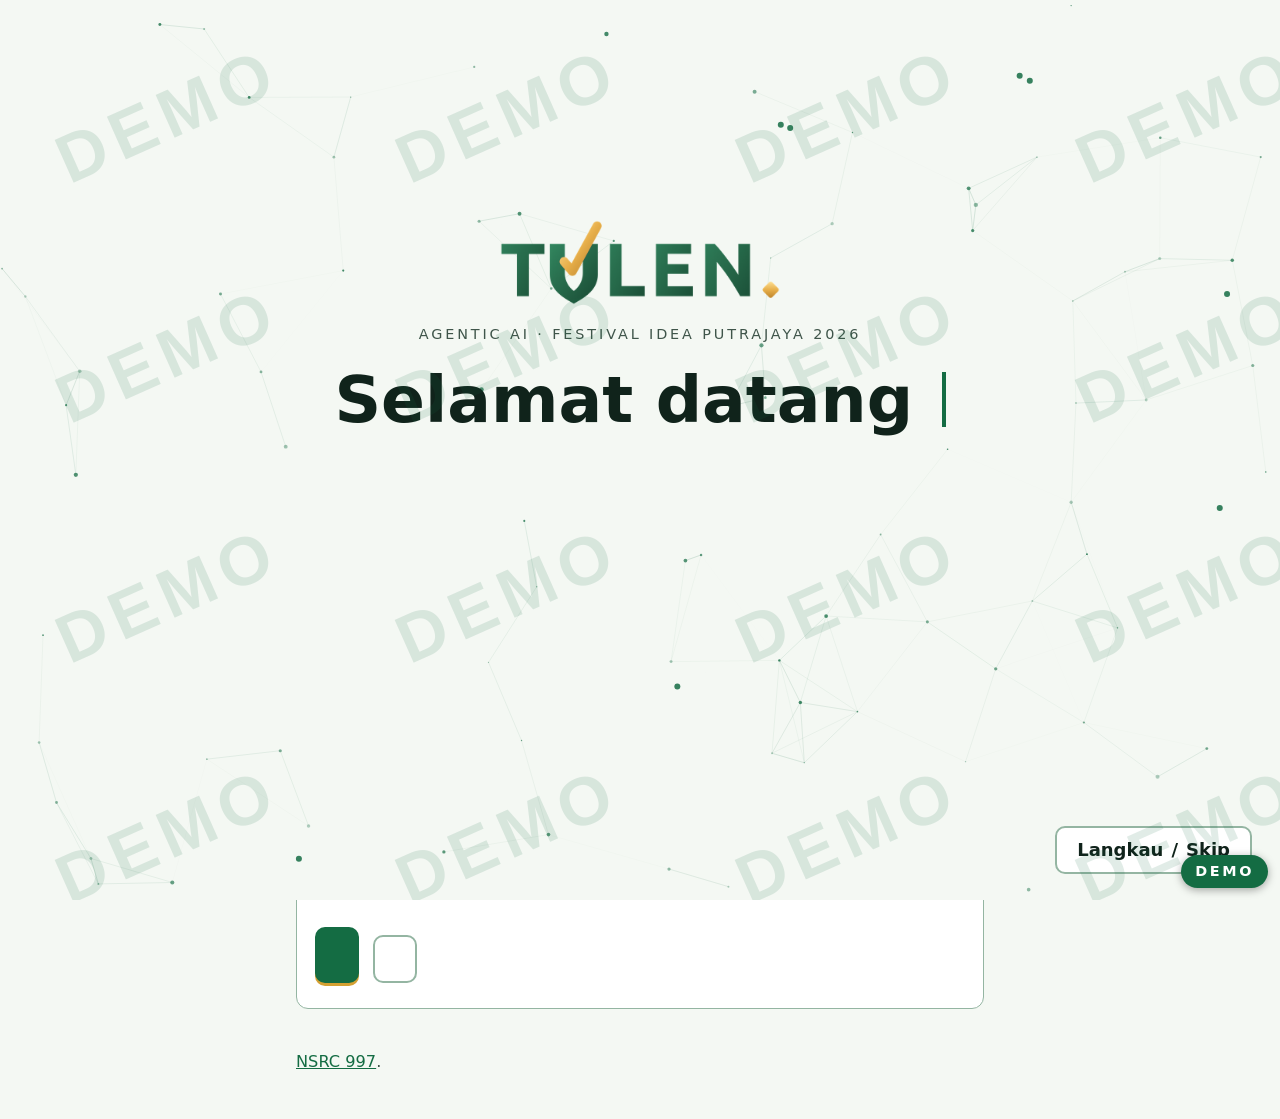
==== frontend/index.html @ 7fedaf33 "Change the theme to green and gold Deep green for actions and the phone header, gold as trim and hig" ====
<!DOCTYPE html>
<html lang="ms" data-theme="light">
<head>
  <meta charset="UTF-8" />
  <meta name="viewport" content="width=device-width, initial-scale=1.0" />
  <title>Tulen</title>
  <meta name="description" content="Tampal surat, SMS atau WhatsApp yang merisaukan. Tulen cari tanda penipuan dan tunjuk apa yang perlu dibuat, dalam BM, English, 中文 atau தமிழ்." />
  <meta name="theme-color" content="#146c43" />
  <link rel="manifest" href="manifest.webmanifest" />
  <meta property="og:type" content="website" />
  <meta property="og:site_name" content="Tulen" />
  <meta property="og:title" content="Tulen: semak surat dan mesej, kesan penipuan" />
  <meta property="og:description" content="Tampal surat, SMS atau WhatsApp yang merisaukan. Tulen cari tanda penipuan dan tunjuk apa yang perlu dibuat, dalam BM, English, 中文 atau தமிழ்." />
  <meta property="og:image" content="https://lkaixian.github.io/faham/assets/img/og-image.png" />
  <meta property="og:image:width" content="1200" />
  <meta property="og:image:height" content="630" />
  <meta property="og:image:alt" content="Logo Tulen: tulen atau tipu, semak dulu" />
  <meta property="og:url" content="https://lkaixian.github.io/faham/" />
  <meta name="twitter:card" content="summary_large_image" />
  <meta name="twitter:title" content="Tulen: semak surat dan mesej, kesan penipuan" />
  <meta name="twitter:description" content="Tampal surat, SMS atau WhatsApp yang merisaukan. Tulen cari tanda penipuan dan tunjuk apa yang perlu dibuat, dalam BM, English, 中文 atau தமிழ்." />
  <meta name="twitter:image" content="https://lkaixian.github.io/faham/assets/img/og-image.png" />
  <link rel="icon" href="assets/img/favicon-32.png" type="image/png" sizes="32x32" />
  <link rel="icon" href="assets/img/favicon-48.png" type="image/png" sizes="48x48" />
  <link rel="icon" href="assets/img/favicon-256.png" type="image/png" sizes="256x256" />
  <link rel="apple-touch-icon" href="assets/img/apple-touch-icon.png" />
  <link rel="preload" href="assets/fonts/ubuntu-latin-400.woff2" as="font" type="font/woff2" crossorigin />
  <link rel="preload" href="assets/fonts/ubuntu-latin-700.woff2" as="font" type="font/woff2" crossorigin />
  <link rel="stylesheet" href="assets/css/fonts.css?v=2a12f096" />
  <link rel="stylesheet" href="assets/css/styles.css?v=50ddfaed" />
</head>
<body>
  <div id="intro" role="dialog" aria-modal="true" aria-label="Tulen">
    <canvas id="neural" aria-hidden="true"></canvas>
    <div class="intro-inner">
      <img class="logo logo-l" src="assets/img/tulen-wordmark-light.png" alt="Tulen logo" width="280" height="85" />
      <img class="logo logo-d" src="assets/img/tulen-wordmark-dark.png" alt="Tulen logo" width="280" height="85" />
      <div class="intro-kicker">Agentic AI · Festival Idea Putrajaya 2026</div>
      <h1 class="intro-title" aria-live="polite"><span id="typed"></span><span class="caret" aria-hidden="true"></span></h1>
      <p class="intro-sub" id="introSub"><b>Tulen atau tipu? Semak dulu.</b><br /><span lang="en">Is this letter or message genuine? Check it, see the evidence, and know what to do next.</span></p>
      <div class="intro-boot" id="boot" aria-hidden="true"></div>
      <div class="intro-actions" id="introActions">
        <button class="btn btn-primary btn-big" id="enterBtn" type="button"><span lang="ms">Masuk</span> / <span lang="en">Enter</span></button>
      </div>
    </div>
    <button class="btn btn-quiet skip-link" id="skipIntro" type="button"><span lang="ms">Langkau</span> / <span lang="en">Skip</span></button>
  </div>
  <a class="skip" href="#main" data-i18n="skip"></a>

  <header class="top">
    <div class="wrap bar">
      <a class="brand" href="#check"><img class="logo logo-l" src="assets/img/tulen-wordmark-light.png" alt="Tulen logo" width="132" height="40" /><img class="logo logo-d" src="assets/img/tulen-wordmark-dark.png" alt="Tulen logo" width="132" height="40" /></a>
      <button class="menu-btn" id="menuBtn" type="button" aria-expanded="false" aria-controls="menuSheet"><svg viewBox="0 0 24 24" aria-hidden="true"><path d="M4 7h16M4 12h16M4 17h16"/></svg><span data-i18n="menu_btn"></span></button>
      <div class="ctrls">
        <div class="chips uilang" id="uiChips" role="group" data-i18n-aria="ui_lang"></div>
        <div class="tools">
          <button class="btn btn-quiet" id="seniorBtn" type="button" aria-pressed="false">
            <svg viewBox="0 0 24 24" aria-hidden="true"><path d="M5 19 10 5h2l5 14M7 14h8M19 8v6m-3-3h6"/></svg>
            <span id="seniorLbl"></span>
          </button>
          <button class="btn btn-quiet" id="themeBtn" type="button" aria-pressed="false">
            <svg viewBox="0 0 24 24" aria-hidden="true"><path d="M21 13A9 9 0 1 1 11 3a7 7 0 0 0 10 10z"/></svg>
            <span id="themeLbl"></span>
          </button>
          <button class="btn btn-quiet" id="voiceBtn" type="button" aria-pressed="true">
            <svg viewBox="0 0 24 24" aria-hidden="true"><path d="M11 5 6 9H2v6h4l5 4V5z"/><path d="M15.5 8.5a5 5 0 0 1 0 7M19 5a10 10 0 0 1 0 14"/></svg>
            <span id="voiceLbl"></span>
          </button>
        </div>
      </div>
      <span class="mode" id="mode" role="status"></span>
    </div>
    <nav class="wrap" data-i18n-aria="nav_label">
      <a href="#check"><svg viewBox="0 0 24 24" aria-hidden="true"><circle cx="11" cy="11" r="6.5"/><path d="m16 16 4.5 4.5M8.5 11l2 2 3.5-4"/></svg><span data-i18n="nav_check"></span></a>
      <a href="#practice"><svg viewBox="0 0 24 24" aria-hidden="true"><circle cx="12" cy="12" r="8"/><circle cx="12" cy="12" r="4"/><path d="M12 12h.01"/></svg><span data-i18n="nav_practice"></span></a>
      <a href="#dictionary"><svg viewBox="0 0 24 24" aria-hidden="true"><path d="M5 4.5h10a3 3 0 0 1 3 3V20H8a3 3 0 0 1-3-3z"/><path d="M5 17a3 3 0 0 1 3-3h10"/></svg><span data-i18n="nav_dict"></span></a>
      <a href="#family"><svg viewBox="0 0 24 24" aria-hidden="true"><circle cx="9" cy="8" r="3"/><circle cx="17" cy="9.5" r="2.3"/><path d="M3.5 19c.4-3.2 2.6-5 5.5-5s5.1 1.8 5.5 5M15 14.3c2.7-.4 4.9 1 5.5 4"/></svg><span data-i18n="nav_family"></span></a>
      <a href="#call"><svg viewBox="0 0 24 24" aria-hidden="true"><path d="M6.5 4h3l1.5 4-2 1.3a11 11 0 0 0 5.7 5.7l1.3-2 4 1.5v3a2 2 0 0 1-2.2 2A15.5 15.5 0 0 1 4.5 6.2 2 2 0 0 1 6.5 4z"/></svg><span data-i18n="nav_call"></span></a>
      <a href="#connect"><svg viewBox="0 0 24 24" aria-hidden="true"><path d="M10 14a4 4 0 0 0 5.7 0l3-3a4 4 0 0 0-5.7-5.7l-1 1M14 10a4 4 0 0 0-5.7 0l-3 3a4 4 0 0 0 5.7 5.7l1-1"/></svg><span data-i18n="nav_connect"></span></a>
      <a href="#about"><svg viewBox="0 0 24 24" aria-hidden="true"><path d="M12 3 5 6v5.5c0 4.2 2.8 7.4 7 9 4.2-1.6 7-4.8 7-9V6z"/><path d="M12 11v4.5M12 8h.01"/></svg><span data-i18n="nav_about"></span></a>
      <button class="btn paid-btn" id="paidBtn" type="button" data-i18n="pd_btn"></button>
    </nav>
  </header>
  <div class="paid-strip-wrap"><button class="paid-strip" id="paidStrip" type="button"><svg viewBox="0 0 24 24" aria-hidden="true"><path d="M12 3 2.5 20h19z"/><path d="M12 10v4.5M12 17.5h.01"/></svg><span data-i18n="menu_paid_strip"></span></button></div>

  <main class="wrap" id="main" tabindex="-1">

    <!-- ===== CHECK ===== -->
    <section class="view" id="view-check">
      <div id="checker">
        <div class="senior-banner" id="seniorBanner" role="group"><p id="seniorMsg"></p><button class="btn btn-secondary" id="seniorBannerBtn" type="button"></button></div>
        <div class="hero">
          <h1 tabindex="-1" data-i18n="c_h1"></h1>
          <p class="lead" data-i18n="c_lead"></p>
        </div>

        <div class="note warn" id="offlineNote" hidden><b data-i18n="off_b"></b> <span data-i18n="off_t"></span></div>

        <ol class="hint" id="hint">
          <li data-i18n="hint1"></li>
          <li data-i18n="hint2"></li>
          <li data-i18n="hint3"></li>
        </ol>

        <form id="form" class="card" novalidate>
          <label for="pasteBox" data-i18n="f_paste"></label>
          <textarea id="pasteBox" rows="7" maxlength="20000" aria-describedby="vhint cnt" data-i18n-ph="f_ph"></textarea>
          <button class="btn btn-secondary mic" id="micBtn" type="button" aria-pressed="false"><svg viewBox="0 0 24 24" aria-hidden="true"><rect x="9" y="3" width="6" height="11" rx="3"/><path d="M5 11a7 7 0 0 0 14 0M12 18v3"/></svg><span></span></button>
          <div class="meta"><span class="vh" id="vhint" role="status"></span><span class="cnt" id="cnt"></span></div>
          <p class="muted priv"><span data-i18n="f_priv"></span> <a href="#about" data-i18n="f_priv_a"></a></p>

          <!-- UPLOAD_START -->
          <span class="label" id="upLbl" data-i18n="f_file"></span>
          <div class="drop" id="drop" role="group" aria-labelledby="upLbl">
            <div class="upbtns">
              <button class="btn btn-secondary" id="chooseBtn" type="button"><svg viewBox="0 0 24 24" aria-hidden="true"><path d="M12 16V4m0 0-4 4m4-4 4 4M4 15v5h16v-5"/></svg><span data-i18n="u_choose"></span></button>
              <button class="btn btn-secondary photo-btn" id="photoBtn" type="button"><svg viewBox="0 0 24 24" aria-hidden="true"><path d="M4 8h3l2-3h6l2 3h3v12H4z"/><circle cx="12" cy="13" r="3.5"/></svg><span data-i18n="u_photo"></span></button>
            </div>
            <p class="muted dropnote" data-i18n="u_drop"></p>
            <p class="muted" id="upTypes"></p>
            <p class="muted" data-i18n="u_file_note"></p>
            <label class="tick"><input type="checkbox" id="viaChat" /><span data-i18n="u_chat"></span></label>
            <input type="file" id="fileBox" multiple hidden />
            <input type="file" id="photoBox" accept="image/*" capture="environment" hidden />
          </div>
          <ul class="files" id="fileList"></ul>
          <!-- UPLOAD_END -->

          <details class="ex" id="exBox">
          <summary data-i18n="ex_sum"></summary>
          <div class="row2">
            <div>
              <span class="label" id="langLbl" data-i18n="f_explain"></span>
              <div class="chips" id="langChips" role="group" aria-labelledby="langLbl"></div>
              <p class="muted" id="detectNote" role="status"></p>
            </div>
            <div>
              <label for="postBox" data-i18n="f_post"></label>
              <input type="text" id="postBox" inputmode="numeric" pattern="[0-9]{1,5}" maxlength="5" autocomplete="postal-code" />
            </div>
          </div>
          <span class="label" data-i18n="ex_h"></span>
          <p class="muted" data-i18n="ex_note"></p>
          <div class="examples" id="examples"></div>
          </details>

          <div class="consent" id="consentBlock" hidden>
            <label class="tick"><input type="checkbox" id="consentBox" /><span data-i18n="consent_t"></span></label>
            <details class="more">
              <summary data-i18n="priv_sum"></summary>
              <p data-i18n="priv_p"></p>
            </details>
          </div>

          <div class="errbox">
            <p class="err" id="formErr" role="alert"></p>
            <button class="btn btn-secondary" id="retryBtn" type="button" hidden data-i18n="btn_retry"></button>
          </div>
          <button class="btn btn-primary btn-big" id="checkBtn" type="submit" data-i18n="btn_check"></button>
          <button class="btn btn-quiet" id="clearInput" type="button" data-i18n="btn_clear"></button>
        </form>

        <div class="busy" id="busy" hidden>
          <p id="busyTxt" role="status"></p>
          <ol class="stages" id="stages" aria-hidden="true"></ol>
          <div class="prog" id="prog" hidden>
            <div class="bar-track" id="progBar" role="progressbar" aria-valuemin="0" aria-valuemax="100" aria-valuenow="0" aria-labelledby="busyTxt"><i id="progFill"></i></div>
            <p class="prog-pct" id="progPct" aria-hidden="true">0%</p>
            <ol class="prog-steps" id="progSteps"></ol>
          </div>
        </div>

      </div>

      <!-- result -->
      <div id="result" hidden></div>
    </section>

    <!-- ===== PRACTICE ===== -->
    <section class="view" id="view-practice" hidden>
      <h1 tabindex="-1" data-i18n="p_h1"></h1>
      <p class="lead" data-i18n="p_lead"></p>
      <div class="card">
        <p class="muted" id="pCount" role="status"></p>
        <div class="sms" id="pCard" lang="ms"></div>
        <div class="choices" id="pChoices">
          <button class="btn btn-secondary btn-big" type="button" data-a="legit" data-i18n="p_real"></button>
          <button class="btn btn-secondary btn-big" type="button" data-a="scam" data-i18n="p_scam"></button>
        </div>
        <div id="pFeedback" aria-live="polite"></div>
      </div>
      <div class="card">
        <p><b id="pScore">0 / 0</b> <span data-i18n="p_round"></span></p>
        <button class="btn btn-quiet" id="pRestart" type="button" data-i18n="p_new"></button>
      </div>
    </section>

    <!-- ===== DICTIONARY ===== -->
    <section class="view" id="view-dictionary" hidden>
      <h1 tabindex="-1" data-i18n="d_h1"></h1>
      <p class="lead" data-i18n="d_lead"></p>
      <div class="card">
        <h2 class="h3"><span data-i18n="d_level"></span> <span id="lvlName"></span></h2>
        <div class="bar-track" aria-hidden="true"><i id="lvlBar"></i></div>
        <p class="muted" id="lvlNext"></p>
        <p class="muted" data-i18n="d_earn"></p>
      </div>
      <label for="glossSearch" data-i18n="d_search"></label>
      <input type="search" id="glossSearch" data-i18n-ph="d_ph" />
      <p class="muted" id="glossCount" role="status"></p>
      <div id="glossGrid" class="gloss"></div>
    </section>

    <!-- ===== FAMILY ===== -->
    <section class="view" id="view-family" hidden>
      <h1 tabindex="-1" data-i18n="fa_h1"></h1>
      <p class="lead" data-i18n="fa_lead"></p>
      <div class="note"><b data-i18n="fa_note_b"></b> <span data-i18n="fa_note"></span></div>
      <div class="card">
        <label for="fLetter" data-i18n="fa_letter"></label>
        <select id="fLetter"></select>
        <label for="fLang" data-i18n="fa_lang"></label>
        <select id="fLang"></select>
        <p class="muted" id="fNote"></p>
        <h2 class="h3" data-i18n="fa_msg_h"></h2>
        <div class="msg" id="fMsg" lang="ms"></div>
        <button class="btn btn-primary" id="fCopy" type="button"><span data-i18n="fa_copy"></span></button>
        <button class="btn btn-secondary speak" id="fSpeak" type="button"><svg viewBox="0 0 24 24" aria-hidden="true"><path d="M11 5 6 9H2v6h4l5 4V5z"/><path d="M15.5 8.5a5 5 0 0 1 0 7M19 5a10 10 0 0 1 0 14"/></svg><span></span></button>
        <p class="muted" id="fVnote" role="status"></p>
      </div>
    </section>

    <!-- ===== CALL ===== -->
    <section class="view" id="view-call" hidden>
      <h1 tabindex="-1" data-i18n="cl_h1"></h1>
      <p class="lead" data-i18n="cl_lead"></p>
      <div id="callBody"></div>
    </section>

    <!-- ===== CONNECT ===== -->
    <section class="view" id="view-connect" hidden>
      <h1 tabindex="-1" data-i18n="cn_h1"></h1>
      <p class="lead" data-i18n="cn_lead"></p>
      <div id="connectBody"></div>
    </section>

    <!-- ===== ABOUT ===== -->
    <section class="view" id="view-about" hidden>
      <h1 tabindex="-1" data-i18n="a_h1"></h1>
      <p class="note warn" id="aboutReview" hidden data-i18n="a_review"></p>

      <h2 data-i18n="a_do_h"></h2>
      <p data-i18n="a_do_p"></p>

      <h2 data-i18n="a_cant_h"></h2>
      <ul>
        <li data-i18n="a_cant1"></li>
        <li data-i18n="a_cant2"></li>
        <li data-i18n="a_cant3"></li>
        <li data-i18n="a_cant4"></li>
      </ul>

      <h2 data-i18n="a_how_h"></h2>
      <p data-i18n="a_how_p"></p>
      <p><b data-i18n="a_signs_b"></b></p>
      <ul>
        <li data-i18n="a_sg1"></li>
        <li data-i18n="a_sg2"></li>
        <li data-i18n="a_sg3"></li>
        <li data-i18n="a_sg4"></li>
        <li data-i18n="a_sg5"></li>
        <li data-i18n="a_sg6"></li>
      </ul>
      <p data-i18n="a_three"></p>
      <p data-i18n="a_limits"></p>

      <h2 data-i18n="a_data_h"></h2>
      <ul>
        <li data-i18n="a_dt1"></li>
        <li data-i18n="a_dt2"></li>
        <li data-i18n="a_dt3"></li>
        <li data-i18n="a_dt4"></li>
        <li data-i18n="a_dt5"></li>
        <li data-i18n="a_dt7"></li>
      </ul>
      <button class="btn btn-secondary" id="clearData" type="button" data-i18n="a_clear"></button>
      <button class="btn btn-quiet" id="obAgain" type="button" data-i18n="ob_again"></button>
      <p class="muted" id="clearMsg" role="status"></p>

      <h2 id="privacy" data-i18n="pv_h"></h2>
      <ul>
        <li data-i18n="pv_1"></li>
        <li data-i18n="pv_2"></li>
        <li data-i18n="pv_3"></li>
        <li data-i18n="pv_4"></li>
        <li data-i18n="pv_5"></li>
        <li data-i18n="pv_6"></li>
      </ul>
      <p class="muted" data-i18n="pv_upd"></p>

      <h2 data-i18n="a_guid_h"></h2>
      <p data-i18n="a_guid_p"></p>

      <div class="note bad">
        <b data-i18n="a_paid_b"></b> <span data-i18n="a_paid"></span> <a href="tel:997">997</a>.
      </div>
    </section>
  </main>

  <footer class="wrap foot">
    <p><span data-i18n="foot_scam"></span> <a href="tel:997">NSRC 997</a>.</p>
    <p data-i18n="foot_disc"></p>
    <p class="muted" data-i18n="foot_src"></p>
    <p><a href="terms.html" data-i18n="tm_h1"></a></p>
    <div id="seniorFootBox" hidden><button class="btn btn-quiet" id="seniorFoot" type="button"></button></div>
  </footer>
  <dialog id="msgDlg" aria-labelledby="msgDlgH">
    <h2 id="msgDlgH"></h2>
    <div id="msgDlgBody"></div>
    <button class="btn btn-primary" id="msgDlgClose" type="button"></button>
  </dialog>
  <dialog id="exitDlg" aria-labelledby="exitDlgH">
    <h2 id="exitDlgH"></h2>
    <p id="exitDlgP"></p>
    <button class="btn btn-primary" id="exitStay" type="button" autofocus></button>
    <button class="btn btn-quiet" id="exitGo" type="button"></button>
  </dialog>
  <div class="sheet" id="menuSheet" role="dialog" aria-modal="true" aria-labelledby="menuT" hidden>
    <div class="sheet-in">
      <div class="sheet-head">
        <h2 id="menuT" data-i18n="menu_btn"></h2>
        <button class="btn" id="menuClose" type="button"><svg viewBox="0 0 24 24" aria-hidden="true"><path d="M6 6l12 12M18 6 6 18"/></svg><span data-i18n="menu_close"></span></button>
      </div>
      <div id="slotNav"></div>
      <p class="sheet-h" data-i18n="menu_lang"></p>
      <div id="slotCtrls"></div>
      <div id="slotMode"></div>
    </div>
  </div>
  <div class="ob" id="ob" role="dialog" aria-modal="true" aria-labelledby="obH" hidden></div>
  <div id="paid" role="dialog" aria-modal="true" aria-labelledby="pdH" hidden></div>
  <div id="toast" role="status" aria-live="polite"></div>

  <script src="assets/js/config.js?v=6788caad"></script>
  <script src="assets/js/data.js?v=9c902970"></script>
  <script src="assets/js/i18n.js?v=5352ee0c"></script>
  <script src="assets/js/app.js?v=24783a81"></script>
  <script src="assets/js/menu.js?v=6228a8e4"></script>
  <script src="assets/js/intro.js?v=11f6a294"></script>
</body>
</html>
---- frontend/assets/css/styles.css ----
/* Design decisions (public-service tool; ENERGY 1 / RHYTHM 2 / MOTION 1). One reason each.
   - Ubuntu (self-hosted, Latin only, 3 weights, about 220 KB): friendly and very legible for older readers; no third-party request.
     Chinese and Tamil use the device fonts listed after it.
   - 18px base and 1.6 line height: older readers on small screens.
   - Green and gold: deep green (#146c43, over 6:1 on white) for actions, links and focus; gold only as trim and highlight, never as text on white.
   - Red, amber and green-grey are reserved for verdicts and always sit beside an icon and words, never color alone.
   - Flat cards with one 12px radius, only around groups of related fields; the page itself stays plain.
   - Single 720px column, no sidebar or grid: one task per screen, easy to read aloud and to follow with a screen reader.
   - Gradients only in the phone layer (header, menu sheet, hero card, primary button), taken from the logo's green and gold.
     No blur, orbs or emoji; icons are inline SVG using currentColor so they follow the theme.
   - Tap targets are at least 48px (seniors, shaky hands) so thumbs and shaky hands hit them first time.
   - Motion (dial 2): short opacity fades between pages, one 220ms rise for the result, one ring on the verdict, smooth accordions,
     press feedback, toast fade, a calm 4-stage progress bar. Each explains state or confirms an action. All off under prefers-reduced-motion.
   - Dark theme is a swap of the color tokens below, not a second design.
*/
:root {
  --bg: #f4f8f3; --surface: #ffffff; --text: #10231b; --muted: #3f554a; --line: #94b5a2;
  --accent: #146c43; --on-accent: #ffffff; --link: #146c43; --plum: #0f3d2e; --lavender: #5ea283; --gold: #d4a032;
  --bad: #a3190f; --bad-bg: #fdecea; --warn: #7a4b00; --warn-bg: #fff3d1; --ok: #1d5a3a; --ok-bg: #e6f2ec;
  --r: 12px; --font: "Ubuntu", system-ui, -apple-system, "Segoe UI", Roboto, "Noto Sans", "Noto Sans SC", "PingFang SC", "Microsoft YaHei", "Noto Sans Tamil", "Latha", "Nirmala UI", sans-serif;
}
[data-theme="dark"] {
  --bg: #07140f; --surface: #10241b; --text: #e9f4ee; --muted: #adc9bb; --line: #4d7a64;
  --accent: #7ccf9f; --on-accent: #06150e; --link: #b4e3c8; --plum: #0f3d2e; --lavender: #5ea283;
  --bad: #ffb4ab; --bad-bg: #3b1a18; --warn: #ffd27a; --warn-bg: #3a2c0a; --ok: #8fdcb0; --ok-bg: #12301f;
}
* { box-sizing: border-box; }
html { font-size: 18px; -webkit-text-size-adjust: 100%; }
html { interpolate-size: allow-keywords; }
html[lang="zh"] body { line-height: 1.7; }
html[lang="ta"] body { line-height: 1.85; }
html[lang="ta"] h1 { font-size: 1.45rem; }
html[lang="ta"] h1, html[lang="ta"] h2 { line-height: 1.45; }
html[lang="ta"] .btn, html[lang="ta"] .chip, html[lang="ta"] .top nav a { line-height: 1.5; }
body { margin: 0; background: var(--bg); color: var(--text); font: 1rem/1.6 var(--font); }
[hidden] { display: none !important; }
a { color: var(--link); }
h1 { font-size: 1.7rem; line-height: 1.25; margin: 1.2rem 0 .5rem; }
h2 { font-size: 1.3rem; line-height: 1.3; margin: 1.8rem 0 .6rem; }
h2.h3 { font-size: 1.1rem; margin: .2rem 0 .6rem; }
p { margin: .5rem 0; }
.alt { display: block; font-size: 1.05rem; font-weight: 500; color: var(--muted); }
.lead { font-size: 1.05rem; }
.muted { color: var(--muted); font-size: .95rem; }
.wrap { max-width: 720px; margin: 0 auto; padding: 0 16px; }
.skip { position: absolute; left: -999px; top: 8px; background: var(--accent); color: var(--on-accent); padding: 10px 14px; border-radius: 8px; z-index: 10; }
.skip:focus { left: 8px; }
:focus-visible { outline: 3px solid var(--accent); outline-offset: 2px; }
[data-theme="dark"] :focus-visible { outline-color: #fff; }
main { padding-bottom: 32px; }
main:focus { outline: none; }
h1:focus, h2:focus { outline: none; }

/* header */
.top { background: var(--surface); border-bottom: 3px solid var(--gold); }
.bar { display: flex; align-items: center; gap: 10px; min-height: 56px; flex-wrap: wrap; padding-block: 12px 8px; }
.brand { font-weight: 800; font-size: 1.3rem; letter-spacing: .04em; color: var(--accent); text-decoration: none; min-height: 48px; display: inline-flex; align-items: center; }
.brand { margin-right: auto; gap: 10px; }
.logo { height: 40px; width: auto; display: block; }
.logo-d, [data-theme="dark"] .logo-l { display: none; }
[data-theme="dark"] .logo-d { display: block; }
.mode { order: 3; flex-basis: 100%; display: flex; flex-wrap: wrap; gap: 6px; font-size: .85rem; color: var(--muted); padding-bottom: 6px; }
.pill { display: inline-flex; align-items: center; gap: 6px; padding: 2px 10px; border: 1px solid var(--line); border-radius: 999px; background: var(--bg); color: var(--text); }
.pill i { width: 9px; height: 9px; border-radius: 50%; background: var(--muted); flex: none; }
.pill[data-s="on"] i { background: var(--ok); }
.pill[data-s="off"] i { background: var(--warn); }
.top nav { display: flex; flex-wrap: wrap; gap: 4px; padding-bottom: 8px; }
.top nav a { min-height: 48px; display: inline-flex; align-items: center; padding: 0 12px; border-radius: 8px; text-decoration: none; color: var(--text); font-weight: 600; }
.top nav a[aria-current="page"] { background: var(--accent); color: var(--on-accent); }

/* buttons */
.btn { font: inherit; font-weight: 600; min-height: 48px; padding: 0 20px; border-radius: 10px; border: 2px solid transparent; cursor: pointer; display: inline-flex; align-items: center; justify-content: center; gap: 8px; margin: 6px 8px 6px 0; text-align: center; }
.btn svg { width: 20px; height: 20px; fill: none; stroke: currentColor; stroke-width: 2; stroke-linecap: round; stroke-linejoin: round; }
.btn-primary { background: var(--accent); color: var(--on-accent); box-shadow: 0 3px 0 var(--gold); }
.btn-secondary { background: transparent; color: var(--link); border-color: var(--accent); }
.btn-quiet { background: transparent; color: var(--text); border-color: var(--line); min-height: 48px; }
.btn-big { min-height: 56px; font-size: 1.1rem; }
.btn:disabled { opacity: .55; cursor: not-allowed; }
.bar .btn { margin: 0; }
.ctrls { display: flex; flex-direction: column; align-items: flex-end; gap: 6px; flex: 1 1 0; min-width: 0; }
.tools { display: flex; flex-wrap: wrap; justify-content: flex-end; gap: 6px; }   /* Easy mode, theme and voice stay together on their own row */
.ctrls .btn { min-height: 44px; padding: 0 12px; gap: 6px; }
@media (max-width: 520px) { .ctrls { flex-basis: 100%; align-items: flex-start; } .tools { justify-content: flex-start; } }
.uilang { gap: 6px; }
.uilang .chip { min-width: 44px; padding: 0 10px; }

/* form */
.card { background: var(--surface); border: 1px solid var(--line); border-radius: var(--r); padding: 18px; margin: 16px 0; }
label, .label { display: block; font-weight: 600; margin: 14px 0 6px; }
label:first-child { margin-top: 0; }
textarea, input[type="text"], input[type="search"], select { width: 100%; font: inherit; color: var(--text); background: var(--bg); border: 2px solid var(--line); border-radius: 10px; padding: 10px 12px; min-height: 48px; }
textarea { resize: vertical; }
input[type="file"] { width: 100%; font: inherit; }
input[type="file"]::file-selector-button { font: inherit; font-weight: 600; min-height: 48px; margin-right: 12px; padding: 0 16px; border-radius: 10px; border: 2px solid var(--accent); background: transparent; color: var(--link); cursor: pointer; }
textarea:disabled, input:disabled, select:disabled { opacity: .55; }
.row2 { display: grid; gap: 0 20px; }
@media (min-width: 600px) { .row2 { grid-template-columns: 1fr 1fr; } }
.chips { display: flex; flex-wrap: wrap; gap: 8px; }
.chip { font: inherit; font-weight: 600; min-height: 48px; min-width: 56px; padding: 0 16px; border-radius: 999px; border: 2px solid var(--line); background: transparent; color: var(--text); cursor: pointer; }
.chip[aria-pressed="true"] { background: var(--accent); border-color: var(--accent); color: var(--on-accent); }
.consent { margin-top: 16px; }
.tick { display: flex; gap: 12px; align-items: flex-start; font-weight: 400; margin: 0; }
.tick input { width: 28px; height: 28px; flex: none; margin: 2px 0 0; accent-color: var(--accent); }
.more { margin: 8px 0 0 40px; }
.more summary, details.more summary { cursor: pointer; min-height: 48px; display: flex; align-items: center; color: var(--link); text-decoration: underline; font-weight: 600; }
.err { color: var(--bad); font-weight: 600; margin: 12px 0 4px; }
.err:empty { display: none; }
.errbox .btn { margin-top: 0; }
.meta { display: flex; justify-content: space-between; gap: 12px; font-size: .9rem; margin: 4px 0 0; }
.vh { color: var(--muted); } .vh.warn { color: var(--warn); font-weight: 600; } .vh.good { color: var(--ok); }
.cnt { color: var(--muted); white-space: nowrap; }
textarea[aria-invalid="true"] { border-color: var(--warn); }
.hint { display: flex; flex-wrap: wrap; gap: 8px 20px; list-style: none; counter-reset: h; padding: 0; margin: 12px 0; }
.hint li { counter-increment: h; display: flex; align-items: center; gap: 8px; font-weight: 600; }
.hint li::before { content: counter(h); flex: none; width: 28px; height: 28px; border-radius: 50%; background: var(--accent); color: var(--on-accent); display: inline-flex; align-items: center; justify-content: center; font-size: .9rem; }

/* staged progress and skeletons */
.busy { padding: 8px 0 16px; }
.busy p { font-weight: 600; margin: 8px 0; }
.stages { list-style: none; display: grid; grid-template-columns: repeat(4, 1fr); gap: 6px; padding: 0; margin: 8px 0 14px; }
.stages li { border-top: 6px solid var(--line); padding-top: 4px; font-size: .85rem; color: var(--muted); transition: border-color .4s, color .4s; }
.stages li.done { border-color: var(--accent); }
.stages li.now { border-color: var(--accent); color: var(--text); font-weight: 700; }
.skel { height: 16px; border-radius: 8px; background: var(--line); opacity: .5; margin: 10px 0; animation: pulse 1.4s ease-in-out infinite; }
.skel.s2 { width: 80%; } .skel.s3 { width: 60%; }
@keyframes pulse { 50% { opacity: .22; } }
.note { border-left: 6px solid var(--accent); background: var(--surface); padding: 12px 16px; border-radius: 0 var(--r) var(--r) 0; margin: 16px 0; }
.note.warn { border-color: var(--warn); background: var(--warn-bg); color: var(--warn); }
.note.bad { border-color: var(--bad); background: var(--bad-bg); color: var(--bad); }
.note.bad a { color: inherit; font-weight: 700; }

/* examples */
details.ex { margin: 20px 0; }
details.ex > summary { cursor: pointer; min-height: 48px; display: flex; align-items: center; font-weight: 600; color: var(--link); text-decoration: underline; }
.examples { display: grid; gap: 10px; }
@media (min-width: 600px) { .examples { grid-template-columns: 1fr 1fr; } }
.example { font: inherit; text-align: left; min-height: 64px; padding: 10px 16px; border-radius: var(--r); border: 2px solid var(--line); background: var(--surface); color: var(--text); cursor: pointer; }
.example b { display: block; }
.example span { color: var(--muted); font-size: .9rem; }
.example:hover { border-color: var(--accent); }

/* verdict */
.verdict { display: flex; gap: 14px; align-items: flex-start; padding: 18px; border-radius: var(--r); border: 2px solid var(--c); border-left-width: 10px; background: var(--cb); color: var(--c); margin: 12px 0; }
.verdict svg, .ob-ico svg { width: 44px; height: 44px; flex: none; fill: none; stroke: currentColor; stroke-width: 2; stroke-linecap: round; stroke-linejoin: round; }
.verdict h1 { margin: 0 0 4px; font-size: 1.45rem; color: var(--c); }
.verdict p { margin: 0; color: var(--text); }
.v-likely_scam { --c: var(--bad); --cb: var(--bad-bg); }
.v-caution { --c: var(--warn); --cb: var(--warn-bg); }
.v-no_signals { --c: var(--ok); --cb: var(--ok-bg); }
.verdict.fresh { animation: ring .9s ease-out 1; }
@keyframes ring { from { box-shadow: 0 0 0 0 color-mix(in srgb, var(--c) 45%, transparent); } to { box-shadow: 0 0 0 10px transparent; } }
.rbar { position: sticky; top: 0; z-index: 5; display: flex; gap: 8px; padding: 8px 0; background: var(--bg); border-bottom: 1px solid var(--line); }
.rbar .btn { margin: 0; flex: 1; min-width: 0; padding: 0 12px; }
.vnote:empty { display: none; }
.next { border-width: 2px; border-color: var(--accent); }
.next-step { font-size: 1.15rem; font-weight: 600; margin: 4px 0 8px; }
.next .btn { margin-bottom: 0; }
.tag { display: inline-block; font-size: .8rem; font-weight: 700; border: 1px solid currentColor; border-radius: 6px; padding: 0 8px; margin-right: 8px; }

/* expandable groups */
details.grp { background: var(--surface); border: 1px solid var(--line); border-radius: var(--r); margin: 12px 0; }
details.grp > summary { list-style: none; cursor: pointer; min-height: 56px; padding: 0 18px; display: flex; align-items: center; justify-content: space-between; gap: 12px; }
details.grp > summary::-webkit-details-marker { display: none; }
details.grp > summary h2 { margin: 0; font-size: 1.15rem; }
details.grp > summary::after { content: ""; flex: none; width: .55em; height: .55em; border: solid var(--accent); border-width: 0 3px 3px 0; transform: rotate(45deg); transition: transform .2s; }
details.grp[open] > summary::after { transform: rotate(-135deg); }
.gbody { padding: 0 18px 14px; }
.gbody .btn { margin-bottom: 0; }

/* lists */
.reasons { list-style: none; padding: 0; margin: 0; }
.reasons li { display: flex; gap: 12px; padding: 12px 0; border-bottom: 1px solid var(--line); }
.reasons li:last-child { border: 0; }
.reasons svg { width: 26px; height: 26px; flex: none; fill: none; stroke: currentColor; stroke-width: 2; stroke-linecap: round; stroke-linejoin: round; margin-top: 2px; }
.r-risk svg, .r-risk .rk { color: var(--bad); }
.r-ok svg, .r-ok .rk { color: var(--ok); }
.r-info svg, .r-info .rk { color: var(--muted); }
.rk { display: block; font-weight: 700; font-size: .85rem; text-transform: uppercase; letter-spacing: .04em; }
ol.steps { padding-left: 1.4rem; margin: 8px 0; }
ol.steps li { padding: 4px 0 4px 4px; }
ol.steps li::marker { font-weight: 700; color: var(--accent); }
.facts { display: flex; flex-wrap: wrap; gap: 8px; margin: 12px 0; }
.fact { border: 1px solid var(--line); border-radius: 10px; padding: 6px 12px; background: var(--bg); }
.fact span { display: block; font-size: .8rem; color: var(--muted); }
.fact b { overflow-wrap: anywhere; }
.seg { display: flex; gap: 8px; margin: 8px 0; }
.seg .chip { flex: 1; border-radius: 10px; }
pre.draft, .msg { white-space: pre-wrap; overflow-wrap: anywhere; font: inherit; background: var(--bg); border: 1px solid var(--line); border-radius: 10px; padding: 12px; margin: 8px 0; }
.src { font-size: .9rem; color: var(--muted); margin-top: 12px; }
details.trace { border: 1px solid var(--line); border-radius: var(--r); background: var(--surface); padding: 0 16px; margin: 20px 0; }
details.trace summary { cursor: pointer; min-height: 48px; display: flex; align-items: center; font-weight: 600; }
.trace-list { list-style: none; padding: 0; font-size: .9rem; }
.trace-list li { padding: 6px 0; border-top: 1px solid var(--line); overflow-wrap: anywhere; }
.trace-list li.flag { color: var(--bad); }

/* practice, dictionary */
.sms { background: var(--bg); border: 1px solid var(--line); border-radius: 10px; padding: 14px; margin: 8px 0 12px; overflow-wrap: anywhere; }
.sms .from { font-size: .9rem; color: var(--muted); margin-bottom: 6px; }
.choices { display: flex; flex-wrap: wrap; gap: 4px; }
.choices .btn { flex: 1; min-width: 140px; }
.fb { border-left: 6px solid var(--c); background: var(--cb); padding: 12px 16px; border-radius: 0 var(--r) var(--r) 0; margin-top: 12px; }
.fb.right { --c: var(--ok); --cb: var(--ok-bg); }
.fb.wrong { --c: var(--bad); --cb: var(--bad-bg); }
.fb h3 { margin: 0 0 6px; font-size: 1.1rem; color: var(--c); }
.fb ul { margin: 6px 0; padding-left: 1.2rem; }
.bar-track { height: 12px; background: var(--bg); border: 1px solid var(--line); border-radius: 999px; overflow: hidden; }
.bar-track i { display: block; height: 100%; width: 0; background: var(--accent); }
.gloss { display: grid; gap: 10px; }
@media (min-width: 600px) { .gloss { grid-template-columns: 1fr 1fr; } }
.term { border: 1px solid var(--line); border-radius: var(--r); background: var(--surface); padding: 12px 16px; }
.term b { font-size: 1.1rem; }
.term small { display: block; color: var(--muted); }
.term.locked { background: transparent; border-style: dashed; color: var(--muted); }
.foot { padding: 20px 16px 40px; color: var(--muted); font-size: .9rem; }
.foot p { margin: 4px 0; }
#toast { position: fixed; left: 50%; bottom: 16px; transform: translate(-50%, 12px); max-width: 92vw; background: var(--text); color: var(--bg); padding: 12px 18px; border-radius: 10px; font-weight: 600; opacity: 0; pointer-events: none; z-index: 20; transition: opacity .2s, transform .2s; }
#toast.show { opacity: 1; transform: translate(-50%, 0); }

/* motion: purposeful only */
.view:not([hidden]), #checker:not([hidden]) { animation: fade .18s ease-out; }
#result:not([hidden]) { animation: rise .22s ease-out; }
@keyframes fade { from { opacity: 0; } }
@keyframes rise { from { opacity: 0; transform: translateY(8px); } }
.btn, .chip, .example { transition: transform .1s, background-color .15s, border-color .15s; }
.btn:active:not(:disabled), .chip:active, .example:active { transform: scale(.97); }
details.grp::details-content { height: 0; overflow: clip; transition: height .22s ease, content-visibility .22s allow-discrete; }
details.grp[open]::details-content { height: auto; }

@media (prefers-reduced-motion: reduce) {
  *, *::before, *::after { animation: none !important; transition: none !important; scroll-behavior: auto !important; }
  details.grp::details-content { transition: none; }
  #toast { transform: translateX(-50%); }
}

/* step flow and welcome dialog: one idea per screen, large targets */
.priv { display: flex; flex-wrap: wrap; align-items: center; gap: 0 8px; }
.priv a { display: inline-flex; align-items: center; min-height: 48px; font-weight: 600; }
.stepbar { margin: 12px 0 4px; }
.stepbar p { margin: 0 0 6px; font-weight: 700; }
.dots { display: flex; gap: 8px; list-style: none; padding: 0; margin: 0; }
.dots li { flex: 1; height: 8px; border-radius: 4px; background: var(--line); }
.dots li.on { background: var(--accent); }
.step { font-size: 1.1rem; }
.step .next-step { font-size: 1.3rem; }
.snav { display: flex; gap: 10px; margin: 16px 0; }
.snav .btn { flex: 1; margin: 0; min-height: 56px; font-size: 1.1rem; padding: 0 10px; }
.snav .btn-secondary { white-space: nowrap; }
.snav .btn-primary { flex: 1.6; }
.tap { width: 100%; margin: 12px 0 0; }
.alink { margin: 4px 0 0; }
.step details.more { margin: 8px 0 0; }
.ob { position: fixed; inset: 0; z-index: 30; background: var(--bg); overflow-y: auto; }
.ob .wrap { padding-top: 12px; }
.ob-ico { color: var(--accent); }
.ob-ico svg { width: 56px; height: 56px; }
.ob h2 { margin: 8px 0 8px; font-size: 1.5rem; }
.ob ul.ob-list { padding-left: 1.3rem; margin: 8px 0; font-size: 1.1rem; }
.ob ul.ob-list li { padding: 6px 0; }
.ob .tick { margin-top: 14px; }
.ob details.more { margin: 8px 0 0; }
.ob details.more > div { padding: 0 0 8px; }
.ob .call { display: flex; width: 100%; text-decoration: none; margin: 8px 0; }
@media (max-width: 420px) { .ob .chip { min-width: 48px; padding: 0 12px; } }
.step h2 { margin: 0 0 .6rem; font-size: 1.3rem; }
.ob .snav { position: sticky; bottom: 0; background: var(--bg); padding: 10px 0; margin: 0; border-top: 1px solid var(--line); }

/* files, summary list and Connect page: same tokens, same 48px targets */
.drop { border: 2px dashed var(--line); border-radius: var(--r); padding: 12px 14px; background: var(--bg); transition: border-color .15s, background-color .15s; }
.drop.over { border-color: var(--accent); background: var(--surface); }
.upbtns { display: flex; flex-wrap: wrap; gap: 4px; }
.upbtns .btn { flex: 1 1 200px; margin: 4px 0; }
.dropnote { margin: 4px 0 0; }
.drop .muted { margin: 4px 0; }
@media (pointer: coarse) { .dropnote { display: none; } }
@media (pointer: fine) { .photo-btn { display: none; } }
.files, .flist { list-style: none; padding: 0; margin: 10px 0 0; }
.file { display: flex; align-items: center; gap: 12px; padding: 10px 12px; margin: 8px 0; border: 1px solid var(--line); border-radius: var(--r); background: var(--surface); flex-wrap: wrap; }
.file.bad { border-color: var(--bad); }
.fico { flex: none; color: var(--accent); }
.fico svg, .fitem > svg { width: 36px; height: 36px; flex: none; fill: none; stroke: currentColor; stroke-width: 2; stroke-linecap: round; stroke-linejoin: round; }
.finfo { flex: 1 1 100px; min-width: 0; display: grid; gap: 2px; }
.finfo b, .fname { overflow-wrap: anywhere; }
.finfo .err { margin: 2px 0 0; font-size: .95rem; }
.file .btn { margin: 0; flex: none; padding: 0 12px; min-height: 48px; }
.file .btn svg { width: 18px; height: 18px; }
progress { width: 100%; height: 10px; accent-color: var(--accent); }
.eyebrow { margin: 14px 0 0; font-weight: 700; color: var(--muted); text-transform: uppercase; letter-spacing: .04em; font-size: .85rem; }
.bigsum { font-size: 1.6rem; margin: 4px 0 8px; }
.flist li { margin: 10px 0; }
.fitem { display: flex; gap: 14px; align-items: center; width: 100%; min-height: 64px; padding: 12px 14px; text-align: left; font: inherit; color: var(--c); background: var(--cb); border: 2px solid var(--c); border-left-width: 10px; border-radius: var(--r); }
button.fitem { cursor: pointer; }
.fitem > span { display: grid; gap: 2px; min-width: 0; color: var(--text); }
.fitem b { color: var(--c); }
.fitem .why { margin-top: 4px; }
.v-skip { --c: var(--muted); --cb: var(--surface); }
.fname { font-weight: 400; }
.na { margin: 8px 0 0; padding: 12px 14px; border: 1px dashed var(--line); border-radius: 10px; color: var(--muted); }
.copybox { display: block; width: 100%; font: inherit; color: var(--text); background: var(--bg); border: 2px solid var(--line); border-radius: 10px; padding: 10px 12px; min-height: 48px; }
.code { font: .85rem/1.5 ui-monospace, Consolas, monospace; resize: vertical; }
#connectBody .btn-big { display: flex; text-decoration: none; margin: 12px 0 8px; }
#connectBody .card .btn { margin-top: 10px; }
.embed-note { margin: 8px 0 0; }
body[data-embed] main { padding-bottom: 8px; }
body[data-embed] h1 { margin-top: .6rem; }
.na b { display: block; }

/* message pane beside the result: evidence marks (risk / good sign / note) and the original file */
.hl { border-radius: 4px; padding: 1px 3px; color: var(--text); }
.hl-risk { background: var(--bad-bg); box-shadow: inset 0 -2px 0 var(--bad); }
.hl-ok { background: var(--ok-bg); box-shadow: inset 0 -2px 0 var(--ok); }
.hl-info { background: var(--warn-bg); box-shadow: inset 0 -2px 0 var(--warn); }
mark.hl.pulse { animation: markflash 1.4s ease-out; }
@keyframes markflash { 0%, 40% { outline: 3px solid var(--accent); outline-offset: 2px; } 100% { outline: 3px solid transparent; outline-offset: 2px; } }
.doclegend { display: flex; flex-wrap: wrap; gap: 8px; margin: 8px 0; font-size: .85rem; }
.doctext { white-space: pre-wrap; word-break: break-word; font: inherit; line-height: 1.7; margin: 0; padding: 12px; border: 1px solid var(--line); border-radius: 10px; max-height: 70vh; overflow: auto; }
.orig { width: 100%; border: 1px solid var(--line); border-radius: 10px; }
iframe.orig { height: 70vh; }
img.orig { max-height: 70vh; object-fit: contain; }
.seeit { min-height: 32px; padding: 2px 10px; margin-left: 6px; font-size: .85rem; text-decoration: underline; }
.docpane { margin-top: 16px; }
@media (min-width: 980px) {
  #main:has(#view-check:not([hidden]) #result.split:not([hidden])) { max-width: 1120px; }
  #result.split { display: grid; grid-template-columns: minmax(0, 1fr) minmax(0, 1fr); gap: 24px; align-items: start; }
  #result.split .docpane { position: sticky; top: 12px; margin-top: 0; }
}
@media (prefers-reduced-motion: reduce) { mark.hl.pulse { animation: none; outline: 3px solid var(--accent); } }

/* ---------- Welcome intro (first visit per session) ---------- */
#intro { position: fixed; inset: 0; z-index: 100; display: grid; place-items: center; text-align: center; background: var(--bg); transition: opacity .6s ease, visibility .6s ease; }
#intro.hide { opacity: 0; visibility: hidden; }
#intro.static, #intro.static.hide { transition: none; }
#neural { position: absolute; inset: 0; width: 100%; height: 100%; }
.intro-inner { position: relative; z-index: 1; display: flex; flex-direction: column; align-items: center; gap: 18px; padding: 24px; max-width: 720px; }
.intro-inner .logo { width: min(280px, 72vw); height: auto; }
.intro-kicker { font-size: .8rem; letter-spacing: .2em; text-transform: uppercase; color: var(--muted); }
.intro-title { margin: 0; font-size: clamp(2rem, 7vw, 3.6rem); line-height: 1.1; min-height: 1.2em; }
.intro-title .caret { display: inline-block; width: 4px; height: .85em; margin-left: 6px; background: var(--accent); vertical-align: -0.08em; animation: introBlink 1s steps(1) infinite; }
.intro-sub { margin: 0; font-size: 1.1rem; color: var(--muted); opacity: 0; transform: translateY(8px); transition: opacity .7s ease, transform .7s ease; }
.intro-sub b { color: var(--text); }
.intro-sub.show { opacity: 1; transform: none; }
.intro-boot { font-family: ui-monospace, Consolas, monospace; font-size: .85rem; color: var(--muted); min-height: 1.4em; }
.intro-actions { opacity: 0; transition: opacity .6s ease; }
.intro-actions.show { opacity: 1; }
.skip-link { position: absolute; right: 20px; bottom: 20px; z-index: 2; background: var(--surface); }
@keyframes introBlink { 50% { opacity: 0; } }
@media (prefers-reduced-motion: reduce) { .intro-title .caret { animation: none; } .intro-sub, .intro-actions { transition: none; } }
/* ---------- Safety tools: I already paid, Someone just called, voice input ---------- */
.paid-btn { background: var(--bad); color: #fff; border-color: var(--bad); margin-left: auto; }
#paid { position: fixed; inset: 0; z-index: 90; overflow: auto; background: var(--bg); padding: 16px 0 48px; }
#paid[hidden] { display: none; }
.paidcard .pstep { padding: 14px 0; border-top: 2px solid var(--line); }
.paidcard .pstep:first-of-type { border-top: 0; }
.script { margin: 8px 0 12px; padding: 14px 16px; border-left: 6px solid var(--accent); background: var(--surface); font-size: 1.1rem; }
.rowbtns { display: flex; gap: 12px; flex-wrap: wrap; }
.callq { font-size: 1.5rem; line-height: 1.35; margin: .4rem 0 1rem; }
.yn { display: grid; grid-template-columns: 1fr 1fr; gap: 14px; margin-bottom: 12px; }
.yn .btn { min-height: 72px; font-size: 1.5rem; }
.yn .yes { background: var(--bad); color: #fff; border-color: var(--bad); }
.yn .no { background: var(--surface); color: var(--text); border-color: var(--text); }
.callres .hangup { font-size: 2.2rem; line-height: 1.15; margin: .2rem 0 .6rem; }
.callres.c-scam { border: 4px solid var(--bad); }
.callres.c-scam .hangup { color: var(--bad); }
.callres.c-caution { border: 4px solid var(--warn); }
.mic { margin-top: 8px; min-height: 56px; }
@media (max-width: 480px) { .paid-btn { margin-left: 0; width: 100%; } }

/* ---------- easy (senior) mode: html[data-senior]. Bigger type, one thing per screen, nothing that is not needed ---------- */
.senior-banner { display: flex; flex-wrap: wrap; align-items: center; gap: 8px 16px; justify-content: space-between; background: color-mix(in srgb, var(--accent) 10%, var(--surface)); border: 1px solid var(--line); border-radius: var(--r); padding: 10px 14px; margin: 18px 0 18px; }
.senior-banner p { margin: 0; flex: 1 1 260px; font-weight: 600; }
.senior-banner .btn { margin: 0; }
html[data-senior] { font-size: 22px; }
html[data-senior] *, html[data-senior] *::before, html[data-senior] *::after { animation: none !important; transition: none !important; }
html[data-senior] .top nav, html[data-senior] .mode, html[data-senior] .docpane,
html[data-senior] .trace, html[data-senior] [data-act="all"], html[data-senior] [data-act="sum"],
html[data-senior] .hint, html[data-senior] .priv, html[data-senior] #exBox, html[data-senior] .meta,
html[data-senior] .dropnote, html[data-senior] #upTypes, html[data-senior] #view-check .lead, html[data-senior] .foot p + p + p { display: none !important; }
html[data-senior] .wrap { max-width: 680px; }
html[data-senior] #main:has(#view-check:not([hidden]) #result.split:not([hidden])) { max-width: 680px; }
html[data-senior] #result.split { display: block; }
html[data-senior] .btn { min-height: 68px; font-size: 1.1rem; padding: 0 24px; width: 100%; margin: 8px 0; }
html[data-senior] .bar .btn, html[data-senior] .ctrls .btn { width: auto; min-height: 56px; margin: 0; }
html[data-senior] .chip { min-height: 56px; min-width: 64px; font-size: 1.1rem; }
html[data-senior] .upbtns { display: flex; flex-direction: column; gap: 4px; }
html[data-senior] textarea { min-height: 7.5rem; font-size: 1.1rem; }
html[data-senior] #view-check h1 { font-size: 1.9rem; line-height: 1.25; }
html[data-senior] .verdict h1 { font-size: 2rem; }
html[data-senior] .verdict p { font-size: 1.15rem; }
html[data-senior] .next-step { font-size: 1.35rem; line-height: 1.5; }
html[data-senior] .snav { display: flex; flex-direction: column-reverse; gap: 0; }
html[data-senior] .rbar { display: flex; flex-direction: column; }
html[data-senior] .stepbar p { font-size: 1.1rem; }
html[data-senior] .senior-banner { background: color-mix(in srgb, var(--lavender) 22%, var(--surface)); }
html[data-senior] .skip-link, html[data-senior] #intro .btn { width: auto; }
html[data-senior] .upbtns .btn { flex: none; }
html[data-senior] .rbar [data-act="again"], html[data-senior] .vnote { display: none; }
html[data-senior] textarea { height: 9rem; }

/* theme switch: circular reveal (app.js drives the clip-path); the old view stays underneath, unblended */
::view-transition-old(root), ::view-transition-new(root) { animation: none; mix-blend-mode: normal; }
::view-transition-old(root) { z-index: 1; }
::view-transition-new(root) { z-index: 2; }
html.theme-fade, html.theme-fade * { transition: background-color .4s ease, color .4s ease, border-color .4s ease, fill .4s ease, stroke .4s ease !important; }
@media (prefers-reduced-motion: reduce) { ::view-transition-group(*), ::view-transition-old(*), ::view-transition-new(*) { animation: none !important; } }

/* legal page */
#main h3 { font-size: 1.05rem; margin: 1.4em 0 .3em; }
#main h2 { margin-top: 1.8em; }
.toc ol { padding-left: 1.2em; }
.toc a { font-weight: 600; }
.tools .btn { flex: 1 1 auto; }

/* dialogs: message popup (easy mode) and the leave-easy-mode check */
dialog { width: min(92vw, 640px); max-height: 88vh; overflow: auto; border: 2px solid var(--line); border-radius: 14px; padding: 20px; background: var(--surface); color: var(--text); }
dialog::backdrop { background: rgba(0, 0, 0, .55); }
dialog h2 { margin-top: 0; }
dialog .btn { width: 100%; margin: 8px 0 0; }
dialog .doctext { max-height: 50vh; }
.hl.focus { outline: 3px solid var(--accent); outline-offset: 2px; font-weight: 700; }
html[data-senior] #seniorBannerBtn { display: none; }
html[data-senior] #seniorFootBox { margin-top: 28px; padding-top: 14px; border-top: 1px solid var(--line); }
html[data-senior] #seniorFoot { width: auto; min-height: 48px; font-size: .95rem; margin: 0; }
html[data-senior] #exitDlg .btn-quiet { margin-top: 24px; }

/* easy mode switch: header and page ease in, the button gives one ring (app.js adds .mode-pop for under a second).
   The ids make these win over the easy-mode rule that turns animations off. */
@keyframes modePop { from { opacity: 0; transform: translateY(10px) scale(.97); } to { opacity: 1; transform: none; } }
@keyframes modeRing { from { box-shadow: 0 0 0 0 color-mix(in srgb, var(--accent) 55%, transparent); } to { box-shadow: 0 0 0 16px transparent; } }
html.mode-pop .top { animation: modePop .45s ease-out both !important; }
html.mode-pop #main { animation: modePop .55s ease-out .08s both !important; }
html.mode-pop #seniorBtn { animation: modeRing .8s ease-out !important; }
@media (prefers-reduced-motion: reduce) { html.mode-pop .top, html.mode-pop #main, html.mode-pop #seniorBtn { animation: none !important; } }

/* ---------- DEMO watermark ----------
   The Agentic AI Challenge (rule 4.2) requires every displayed or submitted web app to carry a clear "DEMO" or "SAMPLE" watermark.
   A tiled diagonal mark plus a corner badge, on every page, under clicks and aria-hidden by the empty alt text. To remove it
   after the competition, delete this block (and the matching line in docs/COMPETITION.md). */
body::after { content: ""; position: fixed; inset: 0; z-index: 9998; pointer-events: none; background-image: url("data:image/svg+xml,%3Csvg xmlns='http://www.w3.org/2000/svg' width='340' height='240'%3E%3Ctext x='170' y='120' text-anchor='middle' dominant-baseline='middle' transform='rotate(-24 170 120)' font-family='Arial,Helvetica,sans-serif' font-weight='800' font-size='68' letter-spacing='8' fill='%23146c43' fill-opacity='.13'%3EDEMO%3C/text%3E%3C/svg%3E"); background-repeat: repeat; }
[data-theme="dark"] body::after { background-image: url("data:image/svg+xml,%3Csvg xmlns='http://www.w3.org/2000/svg' width='340' height='240'%3E%3Ctext x='170' y='120' text-anchor='middle' dominant-baseline='middle' transform='rotate(-24 170 120)' font-family='Arial,Helvetica,sans-serif' font-weight='800' font-size='68' letter-spacing='8' fill='%23b4e3c8' fill-opacity='.13'%3EDEMO%3C/text%3E%3C/svg%3E"); }
body::before { content: "DEMO"; content: "DEMO" / ""; position: fixed; right: 12px; bottom: 12px; z-index: 9999; pointer-events: none;
  padding: 5px 14px; border-radius: 999px; background: var(--accent); color: var(--on-accent); font-weight: 800; font-size: .8rem; letter-spacing: .18em; box-shadow: 0 2px 8px rgba(0, 0, 0, .35); }

/* the one-line account of what the AI agent did, under the verdict */
.agent-line { margin: 8px 0 0; font-size: .95rem; font-weight: 600; color: var(--accent); }

/* the agent working, live: its thoughts, tool calls and findings as they happen */
.live { list-style: none; margin: 10px 0 0; padding: 12px; border: 1px solid var(--line); border-radius: 10px; background: var(--surface); font-size: .85rem; line-height: 1.5; max-height: 14rem; overflow: auto; }
.live li { padding: 4px 0; border-bottom: 1px dashed var(--line); animation: liveIn .25s ease-out; }
.live li:last-child { border: 0; }
.live .tag { display: inline-block; margin-right: 6px; padding: 0 8px; border-radius: 999px; background: var(--bg); border: 1px solid var(--line); font-weight: 700; font-size: .75rem; }
.live .k-bad, .live .flag { color: var(--bad); }
.live .k-ok { color: var(--ok); }
.live .k-warn { color: var(--warn); }
@keyframes liveIn { from { opacity: 0; transform: translateY(4px); } }
@media (prefers-reduced-motion: reduce) { .live li { animation: none; } }

/* the progress bar while the agent works, and the plain-language list of what it checked */
.prog { margin-top: 12px; }
.bar-track { height: 14px; background: var(--bg); border: 1px solid var(--line); border-radius: 999px; overflow: hidden; }
.bar-track i { display: block; height: 100%; width: 0; background: linear-gradient(90deg, var(--accent), var(--lavender)); border-radius: 999px; transition: width .6s ease-out; }
.prog-pct { margin: 6px 0 0; text-align: right; font-weight: 700; font-size: .85rem; color: var(--muted); }
.prog-steps, .did { list-style: none; margin: 8px 0 0; padding: 0; }
.prog-steps { max-height: 15rem; overflow: auto; }
.prog-steps li, .did li { display: flex; gap: 10px; align-items: flex-start; padding: 8px 0; border-bottom: 1px dashed var(--line); line-height: 1.45; }
.prog-steps li:last-child, .did li:last-child { border: 0; }
.prog-steps li { animation: liveIn .3s ease-out; }
.prog-steps svg, .did svg { width: 22px; height: 22px; flex: none; fill: none; stroke: currentColor; stroke-width: 2; stroke-linecap: round; stroke-linejoin: round; margin-top: 1px; }
.d-ok svg { color: var(--ok); } .d-warn svg { color: var(--warn); } .d-bad svg { color: var(--bad); } .d-info svg { color: var(--muted); }
.d-bad { color: var(--bad); }
.flow { list-style: none; margin: 10px 0 0; padding: 0; }
.flow > li { position: relative; display: flex; gap: 12px; padding-bottom: 14px; }
.flow > li:not(:last-child)::before { content: ""; position: absolute; left: 13px; top: 28px; bottom: 0; width: 2px; background: var(--line); }
.fl-n { flex: none; width: 28px; height: 28px; border-radius: 50%; display: grid; place-items: center; font-weight: 700; font-size: .85rem; color: var(--on-accent); background: var(--accent); }
.fl-warn .fl-n { background: var(--warn); } .fl-bad .fl-n { background: var(--bad); } .fl-ok .fl-n { background: var(--ok); }
.flow b { display: block; margin-top: 3px; }
.flow .did { margin-top: 2px; }
.agent-tech { margin-bottom: 10px; padding: 10px 12px; border-left: 3px solid var(--lavender); background: var(--bg); border-radius: 6px; }
html[data-senior] .prog-steps { display: none; }
html[data-senior] .prog-pct { font-size: 1.1rem; }
html[data-senior] #busyTxt { font-size: 1.3rem; }
@media (prefers-reduced-motion: reduce) { .bar-track i { transition: none; } .prog-steps li { animation: none; } }

/* phone portrait: compact header (brand + tools on one row, language row, one-line swipe nav), tighter cards */
@media (max-width: 520px) {
  .wrap { padding: 0 14px; }
  .bar { gap: 6px; padding-block: 6px 0; min-height: 0; }
  .ctrls { display: contents; }
  .tools { order: 1; flex-wrap: nowrap; gap: 4px; }
  .uilang { order: 2; flex-basis: 100%; }
  .uilang .chip { flex: 1; min-width: 0; padding: 0 6px; min-height: 44px; }
  .mode { order: 3; padding-bottom: 2px; font-size: .8rem; }
  .brand { min-height: 44px; font-size: 1.15rem; }
  .logo { height: 30px; }
  .ctrls .btn { padding: 0 10px; }
  #themeBtn span, #voiceBtn span { position: absolute; width: 1px; height: 1px; overflow: hidden; clip: rect(0 0 0 0); white-space: nowrap; }
  .top nav { flex-wrap: nowrap; overflow-x: auto; scroll-snap-type: x proximity; scroll-padding-inline: 14px; gap: 2px; padding-bottom: 6px; scrollbar-width: none; }
  .top nav::-webkit-scrollbar { display: none; }
  .top nav a { flex: none; scroll-snap-align: start; padding: 0 12px; white-space: nowrap; }
  h1 { font-size: 1.45rem; margin-top: .8rem; }
  h2 { font-size: 1.2rem; margin-top: 1.4rem; }
  .card { padding: 14px; margin: 12px 0; }
  .hint { flex-direction: column; gap: 6px; }
  .verdict { padding: 14px; gap: 10px; }
  .verdict svg { width: 36px; height: 36px; }
  details.grp > summary, .gbody { padding-inline: 14px; }
  .btn { margin-right: 0; }
  .snav { position: sticky; bottom: 0; background: var(--bg); padding: 8px 0; margin: 12px 0 0; z-index: 4; }
}
.fp { overflow-wrap: anywhere; font: .85rem/1.5 ui-monospace, Consolas, monospace; }

/* ---------- Phone and small-tablet layer (max-width 960px): one big Menu button, green header, gold highlights ----------
   Reasons: the old header was 320px tall on a phone and its page links scrolled sideways out of sight.
   Now: a 64px sticky header, ONE "Menu" button (icon and word) that opens a full-screen sheet of big tiles,
   a red "Already paid" strip that is always one tap away, and a hero card so the first screen says what to do.
   Colours come from the logo: deep green #0f3d2e and gold #f0b84a. Gold is for highlights only; text stays white on deep green. */
.menu-btn, .paid-strip-wrap, .sheet { display: none; }
.top nav a svg { display: none; }
.hero { display: contents; }
@media (max-width: 960px) {
  html { font-size: 19px; }
  body { background: linear-gradient(180deg, #dcefe2 0, var(--bg) 320px) no-repeat, var(--bg); }
  [data-theme="dark"] body { background: linear-gradient(180deg, #0b2f23 0, var(--bg) 320px) no-repeat, var(--bg); }

  /* header: nothing but the logo and Menu may ever sit in it, so it can never be wider than the screen.
     The pages, language and settings live in the sheet; if they are still in the header (script not run yet) hide them. */
  html, body { overflow-x: clip; max-width: 100%; }
  .top > nav, .top .bar > .ctrls, .top .bar > .mode { display: none; }
  .sheet nav { display: grid; }
  .sheet .ctrls { display: flex; flex-direction: column; }
  .sheet .mode { display: flex; }
  .top .bar { overflow: hidden; }
  .top .brand { min-width: 0; flex: 0 1 auto; }
  .top .logo-d { max-width: 100%; width: auto; }
  .menu-btn { flex: none; margin-left: auto; }
  .top { position: sticky; top: 0; z-index: 30; background: var(--plum); border-bottom: 3px solid #f0b84a; }
  .top .bar { flex-wrap: nowrap; min-height: 64px; padding-block: 6px; gap: 10px; }
  .top .logo-l { display: none; }
  .top .logo-d { display: block; height: 34px; }
  .top .brand { min-height: 52px; }
  .menu-btn { display: inline-flex; align-items: center; gap: 8px; min-height: 52px; padding: 0 18px; border: 0; border-radius: 16px; background: #f0b84a; color: #0f3d2e; font: 700 1.05rem/1 var(--font); cursor: pointer; box-shadow: 0 3px 0 #b8862a; }
  .menu-btn svg { width: 26px; height: 26px; fill: none; stroke: currentColor; stroke-width: 2.6; stroke-linecap: round; }
  .menu-btn:active { transform: translateY(2px); box-shadow: 0 1px 0 #b8862a; }
  .menu-btn:focus-visible { outline: 3px solid #fff; outline-offset: 3px; }

  /* always-reachable emergency strip */
  .paid-strip-wrap { display: block; max-width: 720px; margin: 0 auto; padding: 12px 16px 0; }
  .paid-strip { width: 100%; min-height: 56px; display: flex; align-items: center; justify-content: center; gap: 10px; border: 0; border-radius: 16px; background: #b3261e; color: #fff; font: 700 1.05rem/1.2 var(--font); cursor: pointer; box-shadow: 0 6px 14px rgba(179, 38, 30, .3); }
  .paid-strip svg { width: 24px; height: 24px; fill: none; stroke: currentColor; stroke-width: 2.4; stroke-linecap: round; stroke-linejoin: round; flex: none; }
  .paid-strip:focus-visible { outline: 3px solid var(--text); outline-offset: 3px; }

  /* the menu sheet */
  .sheet { display: block; position: fixed; inset: 0; z-index: 60; overflow-y: auto; overscroll-behavior: contain; background: linear-gradient(165deg, #0b2f23 0%, #12523a 58%, #146c43 100%); color: #fff; }
  .sheet-in { max-width: 520px; margin: 0 auto; padding: 14px 16px 48px; }
  .sheet-head { display: flex; align-items: center; justify-content: space-between; gap: 12px; min-height: 56px; }
  .sheet-head h2 { margin: 0; color: #fff; font-size: 1.7rem; }
  .sheet .btn { color: #fff; border-color: rgba(255, 255, 255, .55); background: rgba(255, 255, 255, .1); margin: 0; }
  .sheet .btn:focus-visible, .sheet a:focus-visible, .sheet .chip:focus-visible { outline: 3px solid #f0b84a; outline-offset: 3px; }
  .sheet-h { margin: 26px 0 10px; font-size: .95rem; font-weight: 700; letter-spacing: .06em; text-transform: uppercase; color: #bfe3cd; }
  .sheet nav { display: grid; grid-template-columns: 1fr 1fr; gap: 12px; margin: 14px 0 0; padding: 0; max-width: none; }
  .sheet nav a { display: flex; flex-direction: column; align-items: center; justify-content: center; gap: 8px; min-height: 108px; padding: 12px 8px; border-radius: 22px; border: 2px solid rgba(255, 255, 255, .25); background: rgba(255, 255, 255, .1); color: #fff; text-align: center; text-decoration: none; font-weight: 700; font-size: 1.05rem; line-height: 1.25; }
  .sheet nav a svg { display: block; width: 34px; height: 34px; fill: none; stroke: #f0b84a; stroke-width: 2; stroke-linecap: round; stroke-linejoin: round; }
  .sheet nav a:active { transform: scale(.98); }
  .sheet nav a[aria-current="page"] { background: #f0b84a; border-color: #f0b84a; color: #0f3d2e; }
  .sheet nav a[aria-current="page"] svg { stroke: #0f3d2e; }
  .sheet nav .paid-btn { order: -1; grid-column: 1 / -1; min-height: 72px; margin: 0; border: 0; border-radius: 22px; background: #c62828; color: #fff; font-size: 1.2rem; box-shadow: 0 6px 16px rgba(0, 0, 0, .3); }
  .sheet .ctrls { align-items: stretch; gap: 12px; flex: none; }
  .sheet .uilang { display: grid; grid-template-columns: 1fr 1fr; gap: 10px; }
  .sheet .chip { min-height: 56px; border-color: rgba(255, 255, 255, .45); color: #fff; font-size: 1.1rem; }
  .sheet .chip[aria-pressed="true"] { background: #f0b84a; border-color: #f0b84a; color: #0f3d2e; }
  .sheet .tools { display: grid; grid-template-columns: 1fr; gap: 10px; justify-content: stretch; }
  .sheet .tools .btn { justify-content: flex-start; min-height: 58px; padding: 0 18px; font-size: 1.05rem; border-radius: 16px; }
  .sheet .tools .btn[aria-pressed="true"] { background: rgba(240, 184, 74, .22); border-color: #f0b84a; }
  .sheet .tools .btn svg { stroke: #f0b84a; flex: none; }
  .sheet .tools { margin-top: 6px; }
  .sheet .tools .btn span, .sheet #themeBtn span, .sheet #voiceBtn span { position: static; width: auto; height: auto; overflow: visible; clip: auto; white-space: normal; }   /* the earlier rule hides these two labels; elders need the words */
  .sheet .mode { color: #cfeadb; padding-top: 14px; }
  .sheet .pill { background: rgba(255, 255, 255, .12); border-color: rgba(255, 255, 255, .3); color: #fff; }

  /* first screen: say what to do */
  .hero { display: block; position: relative; overflow: hidden; margin: 14px 0 8px; padding: 22px 20px 20px; border-radius: 26px; color: #fff; background: linear-gradient(135deg, #0f3d2e 0%, #135239 62%, #1c7a4f 100%); box-shadow: 0 12px 26px rgba(15, 61, 46, .3); }
  .hero::after { content: ""; position: absolute; right: -34px; top: -34px; width: 130px; height: 130px; border-radius: 50%; background: radial-gradient(circle, rgba(240, 184, 74, .6), rgba(240, 184, 74, 0) 70%); pointer-events: none; }
  .hero h1 { position: relative; margin: 0 0 6px; color: #fff; font-size: 1.7rem; line-height: 1.2; }
  .hero .lead { position: relative; margin: 0; color: #e8f5ec; font-size: 1.05rem; }

  /* cards and buttons */
  h1 { font-size: 1.7rem; }
  .card { border-radius: 22px; border-color: #c5ddcd; box-shadow: 0 8px 20px rgba(15, 61, 46, .08); }
  [data-theme="dark"] .card { border-color: var(--line); box-shadow: none; }
  [data-theme="light"] .btn-primary { background: linear-gradient(135deg, #146c43, #1c7a4f); box-shadow: 0 3px 0 var(--gold), 0 8px 16px rgba(20, 108, 67, .28); }
  .btn { border-radius: 14px; }
  #form .btn-primary { width: 100%; min-height: 62px; font-size: 1.2rem; margin-right: 0; }
  #form .btn-secondary, #form .btn-quiet { min-height: 54px; }
}
@media (max-width: 960px) and (prefers-reduced-motion: no-preference) {
  .menu-btn, .sheet nav a, .btn-primary { transition: transform .12s ease, box-shadow .12s ease; }
  .sheet:not([hidden]) { animation: sheetIn .22s ease-out; }
  @keyframes sheetIn { from { opacity: 0; transform: translateY(12px); } to { opacity: 1; transform: none; } }
}
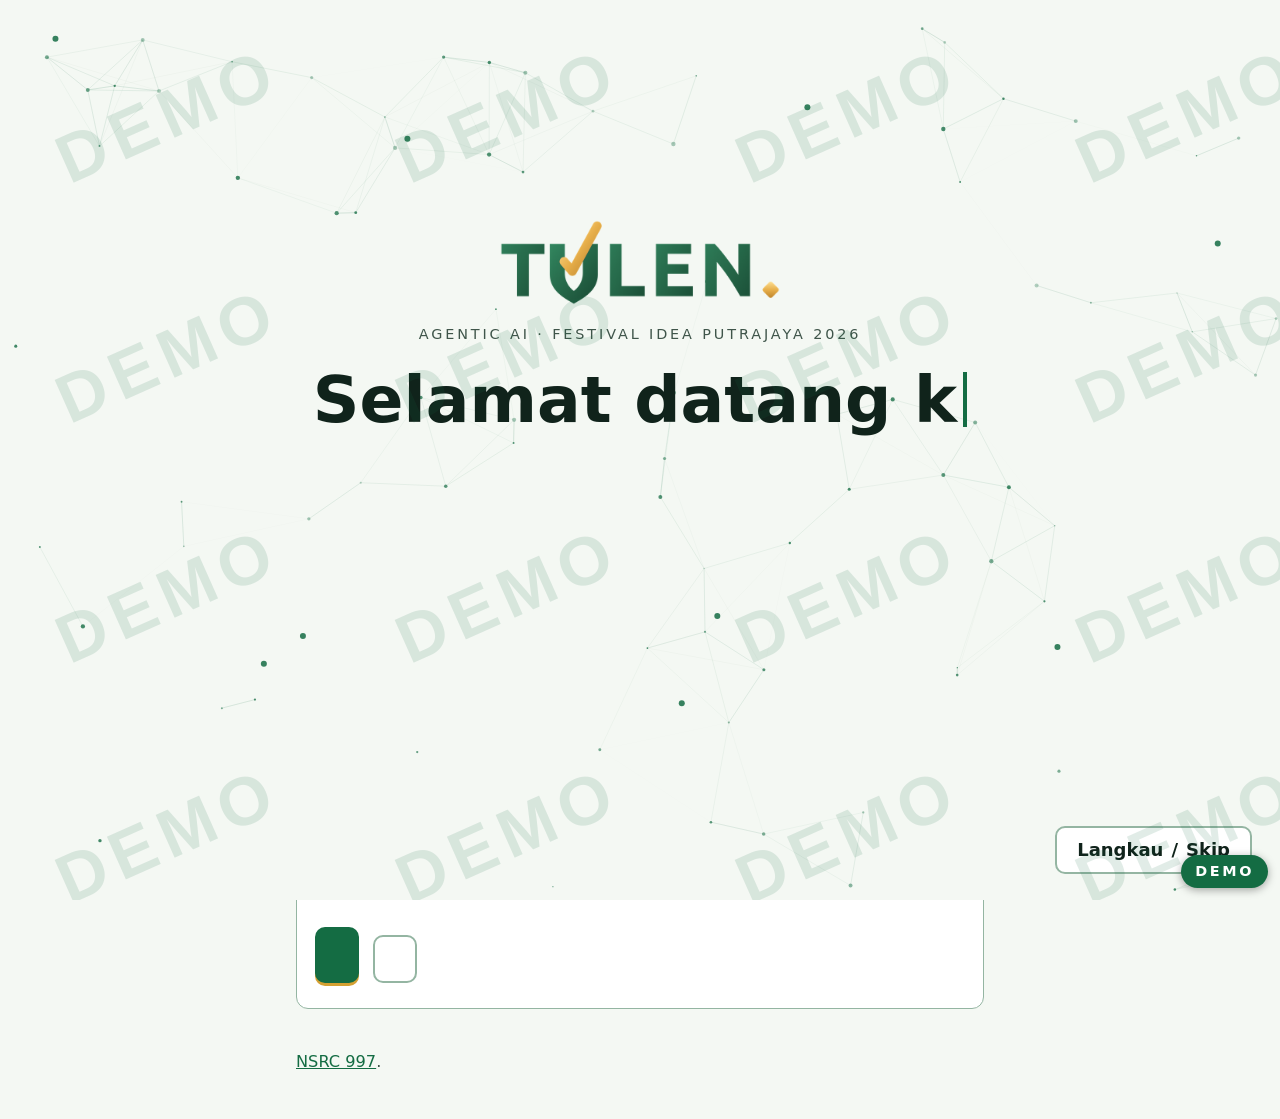
==== commit f6e92d67: "Merge origin/main into mobile-polish (verdict card long-word fix; cache stamps rebuilt) Co-Authored-" ====
--- a/frontend/index.html
+++ b/frontend/index.html
@@ -27,7 +27,7 @@
   <link rel="preload" href="assets/fonts/ubuntu-latin-400.woff2" as="font" type="font/woff2" crossorigin />
   <link rel="preload" href="assets/fonts/ubuntu-latin-700.woff2" as="font" type="font/woff2" crossorigin />
   <link rel="stylesheet" href="assets/css/fonts.css?v=2a12f096" />
-  <link rel="stylesheet" href="assets/css/styles.css?v=50ddfaed" />
+  <link rel="stylesheet" href="assets/css/styles.css?v=841c357a" />
 </head>
 <body>
   <div id="intro" role="dialog" aria-modal="true" aria-label="Tulen">
--- a/frontend/assets/css/styles.css
+++ b/frontend/assets/css/styles.css
@@ -595,3 +595,11 @@
   .sheet:not([hidden]) { animation: sheetIn .22s ease-out; }
   @keyframes sheetIn { from { opacity: 0; transform: translateY(12px); } to { opacity: 1; transform: none; } }
 }
+
+/* long words (Malay "mengesahkannya", Tamil) in a card with an icon beside the text: the text block may shrink and must break instead of running out of the card */
+.verdict > div, .reasons li > div { min-width: 0; flex: 1 1 0; }
+.verdict h1, .verdict p, .reasons li, .note, .fb, .fitem { overflow-wrap: anywhere; }
+@media (max-width: 960px) {
+  html[data-senior] .verdict h1 { font-size: clamp(1.2rem, 5.4vw, 1.7rem); line-height: 1.2; }
+  html[data-senior] .verdict p { font-size: 1.05rem; }
+}
